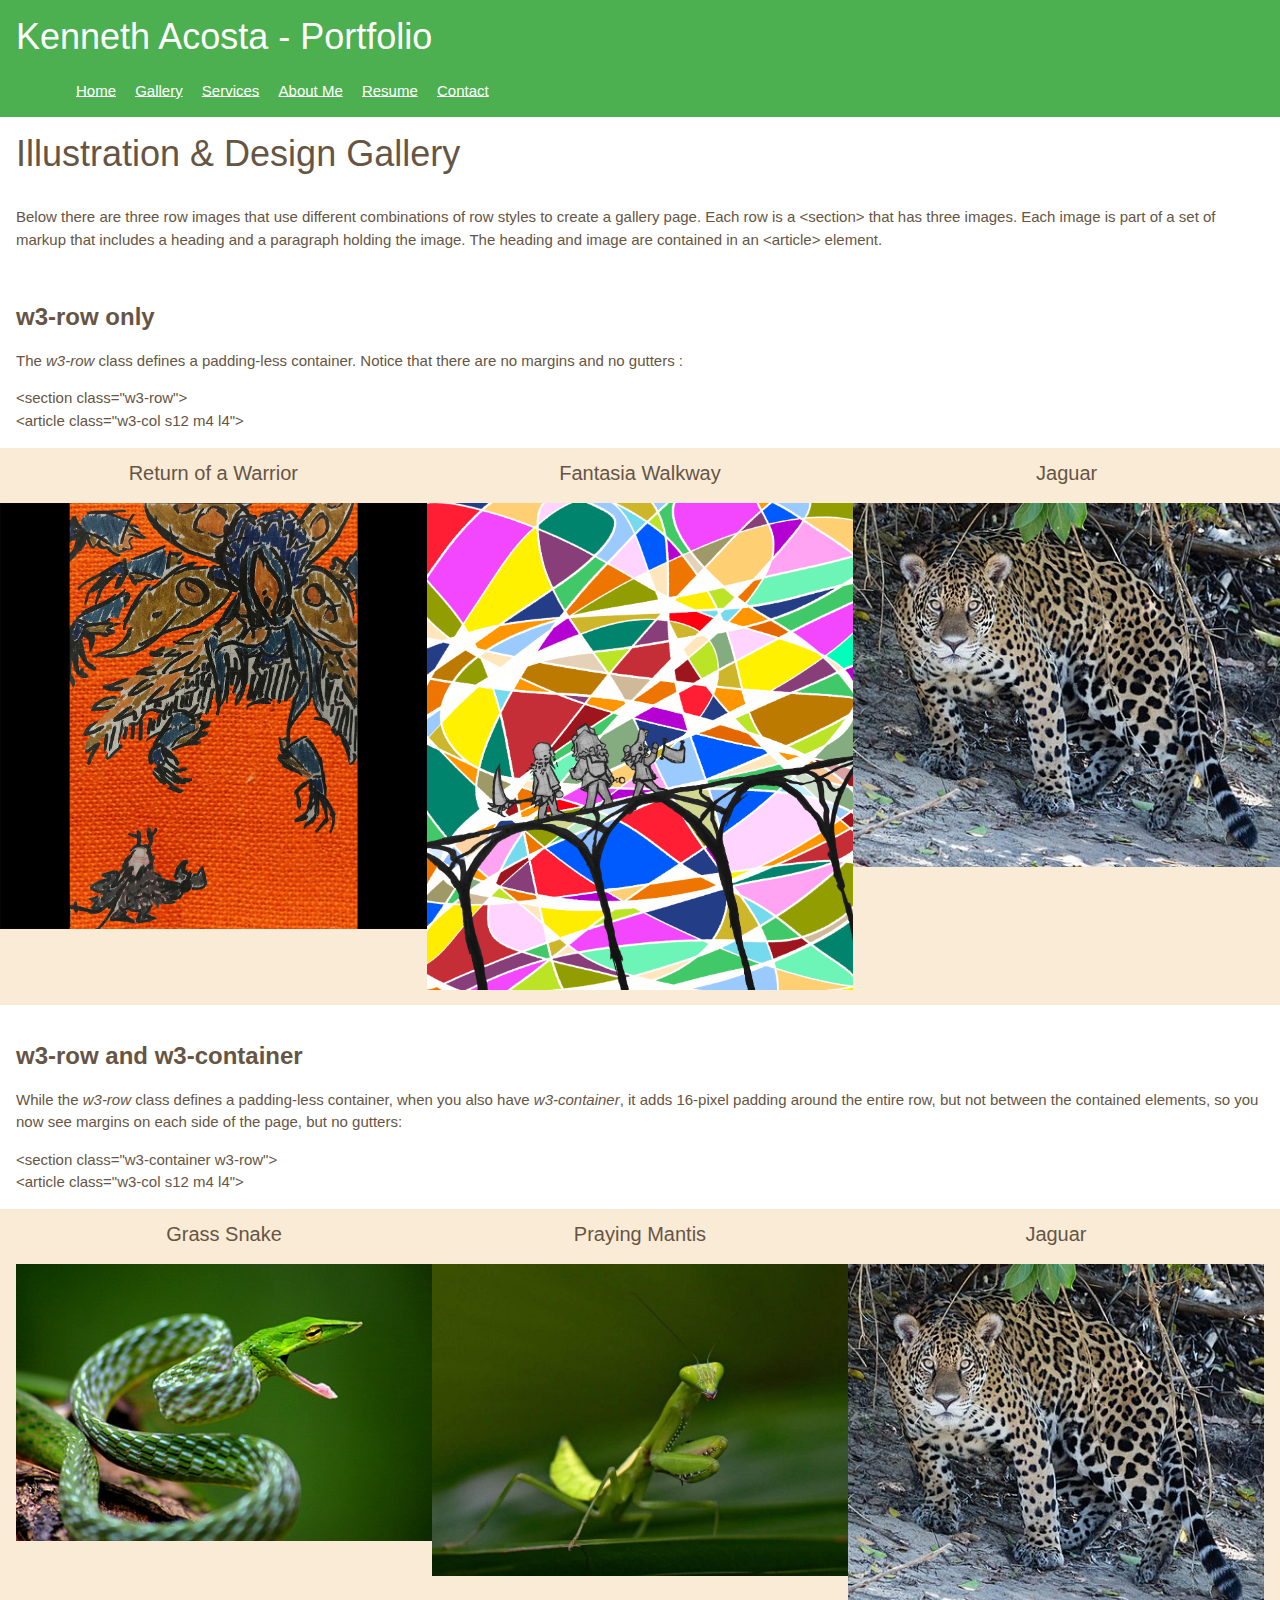
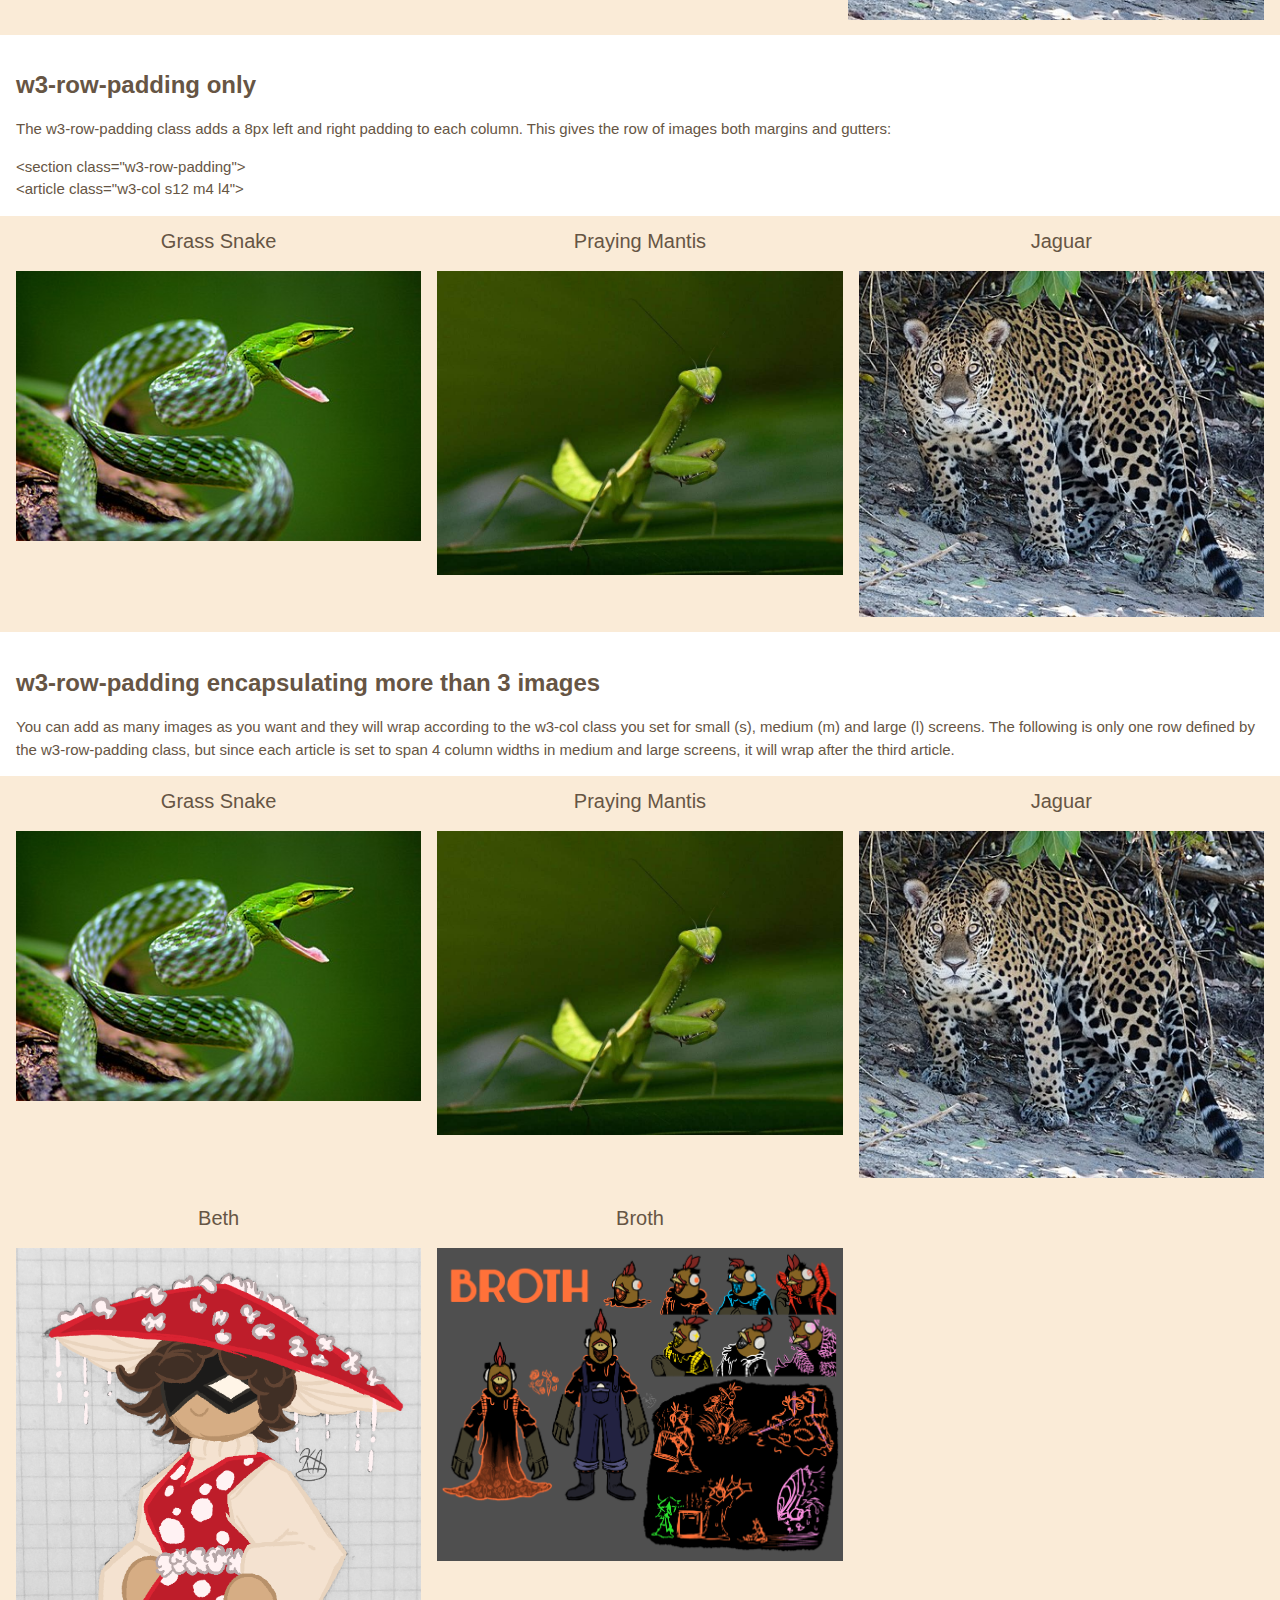
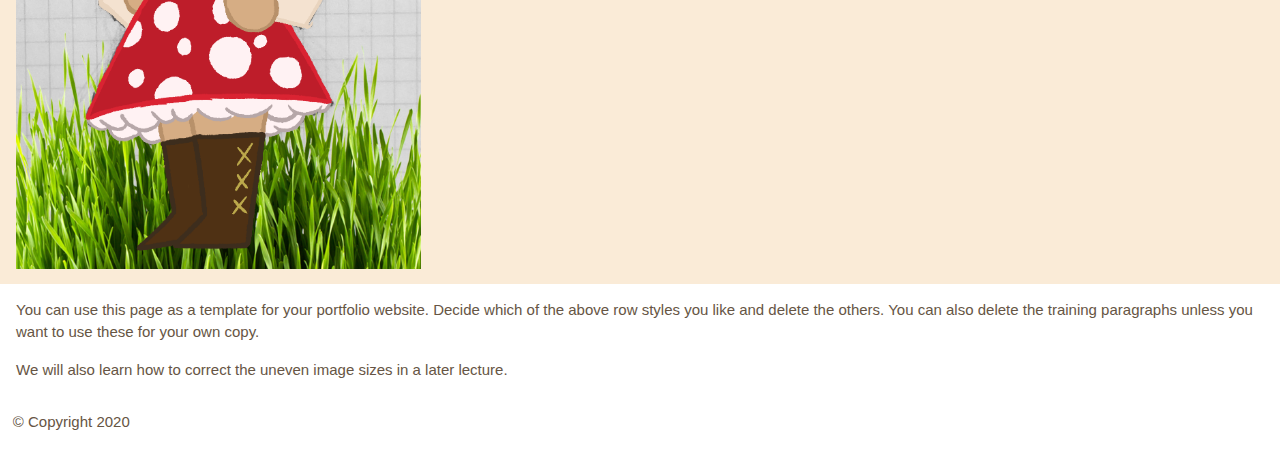
==== index.html @ 15ed1119 "Add files via upload" ====
<!DOCTYPE html>
<html lang="en">
    <head>
        <title>KA's Portfolio</title>
        <meta charset="utf-8">
        <meta name="viewport" content="width=device-width, initial-scale=1">
        <link rel="stylesheet" href="https://www.w3schools.com/w3css/4/w3.css">
        <link rel="stylesheet" href="css/my-styles.css">
    </head>

    <body>
        
        <header class="w3-container w3-green">  <!--w3-container adds 16 pixels of padding 
                around each element; w3-green makes the background green -->
                <h1>Kenneth Acosta - Portfolio</h1>
                <nav>
                    <ul>
                        <li><a href="index.html">Home</a></li>
                        <li><a href="gallery.html">Gallery</a></li>
                        <li><a href="services.html">Services</a></li>
                        <li><a href="about.html">About Me</a></li>
                        <li><a href="resume.html">Resume</a></li>
                        <li><a href="contact.html">Contact</a></li>
                    </ul>
                </nav>
            </header>  

        <div>
        
            <div class="w3-container">
                <h1>Illustration & Design Gallery</h1>
            </div>
            
            <section class="w3-container ">
                <p>Below there are three row images that use different combinations of row styles to 
                    create a gallery page. Each row is a &lt;section&gt; that has three images. 
                    Each image is part of a set of markup that includes a heading and a paragraph 
                    holding the image. The heading and image are contained in an &lt;article&gt; 
                    element.</p>
            </section>
                
            <section class="w3-container"> <!-- w3-container adds 16 pixels of padding around each element -->
                <br>
                <h3>w3-row only</h3>
                <p>The <i>w3-row</i> class defines a padding-less container. Notice that there are no 
                    margins and no gutters :</p>
                <p>&lt;section class="w3-row"&gt;<br>
                    &lt;article class="w3-col s12 m4 l4"&gt;</p>
            </section>
        
            <section class="w3-row row-color-1"> <!-- In this row, we  have the w3-row class only, which defines 
                a padding-less container. Without the w3-container property, you don't get padding 
                between the elements. -->
                
                <article class="w3-col s12 m4 l4">
                    <h4>Return of a Warrior</h4>
                    <p><img src="assets/Asset-10_ReturnOfAWarrior.jpg" alt="Photo of vine snake"></p>
                </article>
                <article class="w3-col s12 m4 l4">
                    <h4><a title="mantis">Fantasia Walkway</a></h4>
                    <p><a href="assets/Asset-3_FantasiaWalkway.png"><img src="assets/Asset-3_FantasiaWalkway.png" alt="Photo of praying mantis"></a></p>
                </article>
                <article class="w3-col s12 m4 l4">
                    <h4>Jaguar</h4>
                    <p><img src="assets/Jaguar.jpg" alt="Photo of jaguar"></p>
                </article>
            </section>
        
            <section class="w3-container"> 
                <br> 
                <h3>w3-row and w3-container</h3>
                <p>While the <i>w3-row</i> class defines a padding-less container, when you also have 
                    <i>w3-container</i>, it adds 16-pixel padding around the entire row, but not between 
                    the contained elements, so you now see margins on each side of the page, but no gutters:</p>
                    <p>&lt;section class="w3-container w3-row"&gt;<br>
                    &lt;article class="w3-col s12 m4 l4"&gt;</p>
            </section>

            <section class="w3-container w3-row row-color-1"> <!-- While the w3-row class defines a padding-less 
                container, when you also have w3-container, it adds 16-pixel padding around the 
                entire row, but not between the contained elements -->
                <article class="w3-col s12 m4 l4">
                    <h4>Grass Snake</h4>
                    <p><img src="assets/Vine-Snake.jpg" alt="Photo of vine snake"></p>
                </article>
                <article class="w3-col s12 m4 l4">
                    <h4><a title="mantis">Praying Mantis</a></h4>
                    <p><a href="assets/mantis.jpg"><img src="assets/mantis.jpg" alt="Photo of praying mantis"></a></p>
                </article>
                <article class="w3-col s12 m4 l4">
                    <h4>Jaguar</h4>
                    <p><img src="assets/Jaguar.jpg" alt="Photo of jaguar"></p>
                </article>
            </section>
    
            <section class="w3-container">
                <br>
                <h3>w3-row-padding only</h3>
                <p>The w3-row-padding class adds a 8px left and right padding to each column. This gives the 
                    row of images both margins and gutters:</p>
                <p>&lt;section class="w3-row-padding"&gt;<br>
                &lt;article class="w3-col s12 m4 l4"&gt;</p>
            </section>

            <section class="w3-row-padding row-color-1"> <!-- The w3-row-padding class adds 8 pixels of padding around each element.  -->
                
                <article class="w3-col s12 m4 l4">
                    <h4>Grass Snake</h4>
                    <p><img src="assets/Vine-Snake.jpg" alt="Photo of vine snake"></p>
                </article>
                <article class="w3-col s12 m4 l4">
                    <h4><a title="mantis">Praying Mantis</a></h4>
                    <p><a href="assets/mantis.jpg"><img src="assets/mantis.jpg" alt="Photo of praying mantis"></a></p>
                </article>
                <article class="w3-col s12 m4 l4">
                    <h4>Jaguar</h4>
                    <p><img src="assets/Jaguar.jpg" alt="Photo of jaguar"></p>
                </article>
            </section>

            <section class="w3-container">
                <br>
                <h3>w3-row-padding encapsulating more than 3 images</h3>
                <p>You can add as many images as you want and they will wrap according to the w3-col class you set for small (s), medium (m) and large (l) screens. The following is only one row defined by the w3-row-padding class, but since each article is set to span 4 column widths in medium and large screens, it will wrap after the third article.</p>
            </section>

            <section class="w3-row-padding row-color-1">
                
                <article class="w3-col s12 m4 l4">
                    <h4>Grass Snake</h4>
                    <p><img src="assets/Vine-Snake.jpg" alt="Photo of vine snake"></p>
                </article>
                <article class="w3-col s12 m4 l4">
                    <h4>Praying Mantis</h4>
                    <p><img src="assets/mantis.jpg" alt="Photo of praying mantis"></p>
                </article>
                <article class="w3-col s12 m4 l4">
                    <h4>Jaguar</h4>
                    <p><img src="assets/Jaguar.jpg" alt="Photo of jaguar"></p>
                </article>
                    <article class="w3-col s12 m4 l4">
                    <h4>Beth</h4>
                    <p><img src="assets/Asset-5_Beth.png" alt="Asset-5_Beth"></p>
                </article>
                <article class="w3-col s12 m4 l4">
                    <h4>Broth</h4>
                    <p><img src="assets/Asset-1_Broth.png" alt="Asset-1_Broth"></p>
                </article>
            </section>
                
            <section class="w3-container">
                <p>You can use this page as a template for your portfolio website. 
                    Decide which of the above row styles you like and delete the others. 
                    You can also delete the training paragraphs unless you want to use these 
                    for your own copy.</p>
                <p>We will also learn how to correct the uneven image sizes in a later lecture.</p>
            </section>  

            <footer>
                <p>&copy; Copyright 2020</p>
            </footer>
        </div>
	</body>
</html>
---- css/my-styles.css ----
* {
        font-family: Arial, Verdana, sans-serif;
        color: #665544;
        box-sizing: border-box;}
        
        header h1 {
        color: white; }

        article h4 {
        text-align: center;}

        section h3 {
            font-weight: bold}

        article img {
        max-width: 100%;
        height:auto;}

        nav, #feature, footer {
        margin: 1%; }

        nav li {
        display: inline;
		padding: 0.5em;
        color: white;}

        .row-color-1 {
            background-color:antiquewhite;
        }

        
/* Contact F0RM */


        #fcf-form {
            display:block;
        }
        
        .fcf-body {
            margin: 0;
            font-family: -apple-system, Arial, sans-serif;
            font-size: 1rem;
            font-weight: 400;
            line-height: 1.5;
            color: #212529;
            text-align: left;
            background-color: #ffffff;
            padding: 30px;
            padding-bottom: 10px;
            border: 1px solid #ced4da;
            border-radius: 0.25rem;
            max-width: 100%;
        }
        
        .fcf-form-group {
            margin-bottom: 1rem;
        }
        
        .fcf-input-group {
            position: relative;
            display: -ms-flexbox;
            display: flex;
            -ms-flex-wrap: wrap;
            flex-wrap: wrap;
            -ms-flex-align: stretch;
            align-items: stretch;
            width: 100%;
        }
        
        .fcf-form-control {
            display: block;
            width: 100%;
            height: calc(1.5em + 0.75rem + 2px);
            padding: 0.375rem 0.75rem;
            font-size: 1rem;
            font-weight: 400;
            line-height: 1.5;
            color: #495057;
            background-color: #fff;
            background-clip: padding-box;
            border: 1px solid #ced4da;
            outline: none;
            border-radius: 0.25rem;
            transition: border-color 0.15s ease-in-out, box-shadow 0.15s ease-in-out;
        }
        
        .fcf-form-control:focus {
            border: 1px solid #313131;
        }
        
        select.fcf-form-control[size], select.fcf-form-control[multiple] {
            height: auto;
        }
        
        textarea.fcf-form-control {
            font-family: -apple-system, Arial, sans-serif;
            height: auto;
        }
        
        label.fcf-label {
            display: inline-block;
            margin-bottom: 0.5rem;
        }
        
        .fcf-credit {
            padding-top: 10px;
            font-size: 0.9rem;
            color: #545b62;
        }
        
        .fcf-credit a {
            color: #545b62;
            text-decoration: underline;
        }
        
        .fcf-credit a:hover {
            color: #0056b3;
            text-decoration: underline;
        }
        
        .fcf-btn {
            display: inline-block;
            font-weight: 400;
            color: #212529;
            text-align: center;
            vertical-align: middle;
            cursor: pointer;
            -webkit-user-select: none;
            -moz-user-select: none;
            -ms-user-select: none;
            user-select: none;
            background-color: transparent;
            border: 1px solid transparent;
            padding: 0.375rem 0.75rem;
            font-size: 1rem;
            line-height: 1.5;
            border-radius: 0.25rem;
            transition: color 0.15s ease-in-out, background-color 0.15s ease-in-out, border-color 0.15s ease-in-out, box-shadow 0.15s ease-in-out;
        }
        
        @media (prefers-reduced-motion: reduce) {
            .fcf-btn {
                transition: none;
            }
        }
        
        .fcf-btn:hover {
            color: #212529;
            text-decoration: none;
        }
        
        .fcf-btn:focus, .fcf-btn.focus {
            outline: 0;
            box-shadow: 0 0 0 0.2rem rgba(0, 123, 255, 0.25);
        }
        
        .fcf-btn-primary {
            color: #fff;
            background-color: #007bff;
            border-color: #007bff;
        }
        
        .fcf-btn-primary:hover {
            color: #fff;
            background-color: #0069d9;
            border-color: #0062cc;
        }
        
        .fcf-btn-primary:focus, .fcf-btn-primary.focus {
            color: #fff;
            background-color: #0069d9;
            border-color: #0062cc;
            box-shadow: 0 0 0 0.2rem rgba(38, 143, 255, 0.5);
        }
        
        .fcf-btn-lg, .fcf-btn-group-lg>.fcf-btn {
            padding: 0.5rem 1rem;
            font-size: 1.25rem;
            line-height: 1.5;
            border-radius: 0.3rem;
        }
        
        .fcf-btn-block {
            display: block;
            width: 100%;
        }
        
        .fcf-btn-block+.fcf-btn-block {
            margin-top: 0.5rem;
        }
        
        input[type="submit"].fcf-btn-block, input[type="reset"].fcf-btn-block, input[type="button"].fcf-btn-block {
            width: 100%;
        }
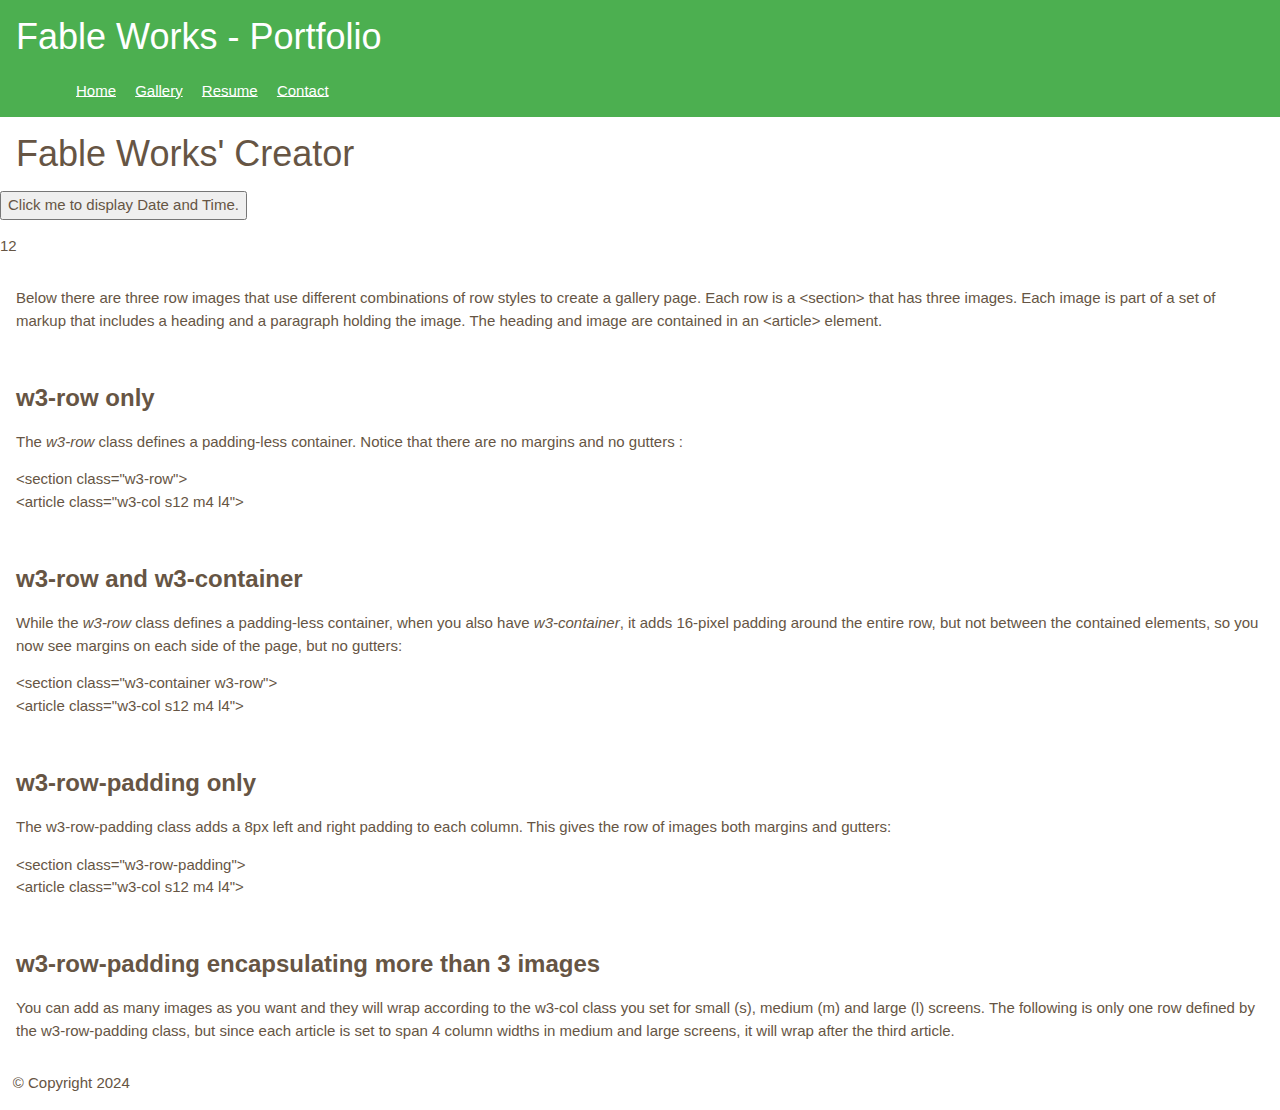
==== commit 65ab4d81: "Add files via upload" ====
--- a/index.html
+++ b/index.html
@@ -1,7 +1,7 @@
 <!DOCTYPE html>
 <html lang="en">
     <head>
-        <title>KA's Portfolio</title>
+        <title>Fable Works Portfolio</title>
         <meta charset="utf-8">
         <meta name="viewport" content="width=device-width, initial-scale=1">
         <link rel="stylesheet" href="https://www.w3schools.com/w3css/4/w3.css">
@@ -12,13 +12,13 @@
         
         <header class="w3-container w3-green">  <!--w3-container adds 16 pixels of padding 
                 around each element; w3-green makes the background green -->
-                <h1>Kenneth Acosta - Portfolio</h1>
+                <h1>Fable Works - Portfolio</h1>
+
                 <nav>
                     <ul>
                         <li><a href="index.html">Home</a></li>
                         <li><a href="gallery.html">Gallery</a></li>
-                        <li><a href="services.html">Services</a></li>
-                        <li><a href="about.html">About Me</a></li>
+                     <!-- <li><a href="about.html">About Me</a></li> -->
                         <li><a href="resume.html">Resume</a></li>
                         <li><a href="contact.html">Contact</a></li>
                     </ul>
@@ -28,9 +28,24 @@
         <div>
         
             <div class="w3-container">
-                <h1>Illustration & Design Gallery</h1>
+                <h1>Fable Works' Creator</h1>
             </div>
-            
+
+        <!-- Java Script-->
+
+            <button type="button" onmouseover="document.getElementById('demo').innerHTML = Date()"> Click me to display Date and Time.</button>        
+            <p id="demo"></p>
+
+            <p id="cake"></p>
+            <script>
+                function myFunction(p1,p2)
+                {return p1 * p2}
+                document.getElementById("cake").innerHTML = myFunction(4,3);
+            </script>
+                
+
+        <!-- Java Script^-->
+
             <section class="w3-container ">
                 <p>Below there are three row images that use different combinations of row styles to 
                     create a gallery page. Each row is a &lt;section&gt; that has three images. 
@@ -48,24 +63,10 @@
                     &lt;article class="w3-col s12 m4 l4"&gt;</p>
             </section>
         
-            <section class="w3-row row-color-1"> <!-- In this row, we  have the w3-row class only, which defines 
-                a padding-less container. Without the w3-container property, you don't get padding 
-                between the elements. -->
-                
-                <article class="w3-col s12 m4 l4">
-                    <h4>Return of a Warrior</h4>
-                    <p><img src="assets/Asset-10_ReturnOfAWarrior.jpg" alt="Photo of vine snake"></p>
-                </article>
-                <article class="w3-col s12 m4 l4">
-                    <h4><a title="mantis">Fantasia Walkway</a></h4>
-                    <p><a href="assets/Asset-3_FantasiaWalkway.png"><img src="assets/Asset-3_FantasiaWalkway.png" alt="Photo of praying mantis"></a></p>
-                </article>
-                <article class="w3-col s12 m4 l4">
-                    <h4>Jaguar</h4>
-                    <p><img src="assets/Jaguar.jpg" alt="Photo of jaguar"></p>
-                </article>
-            </section>
         
+
+</div>
+
             <section class="w3-container"> 
                 <br> 
                 <h3>w3-row and w3-container</h3>
@@ -76,22 +77,6 @@
                     &lt;article class="w3-col s12 m4 l4"&gt;</p>
             </section>
 
-            <section class="w3-container w3-row row-color-1"> <!-- While the w3-row class defines a padding-less 
-                container, when you also have w3-container, it adds 16-pixel padding around the 
-                entire row, but not between the contained elements -->
-                <article class="w3-col s12 m4 l4">
-                    <h4>Grass Snake</h4>
-                    <p><img src="assets/Vine-Snake.jpg" alt="Photo of vine snake"></p>
-                </article>
-                <article class="w3-col s12 m4 l4">
-                    <h4><a title="mantis">Praying Mantis</a></h4>
-                    <p><a href="assets/mantis.jpg"><img src="assets/mantis.jpg" alt="Photo of praying mantis"></a></p>
-                </article>
-                <article class="w3-col s12 m4 l4">
-                    <h4>Jaguar</h4>
-                    <p><img src="assets/Jaguar.jpg" alt="Photo of jaguar"></p>
-                </article>
-            </section>
     
             <section class="w3-container">
                 <br>
@@ -102,62 +87,16 @@
                 &lt;article class="w3-col s12 m4 l4"&gt;</p>
             </section>
 
-            <section class="w3-row-padding row-color-1"> <!-- The w3-row-padding class adds 8 pixels of padding around each element.  -->
-                
-                <article class="w3-col s12 m4 l4">
-                    <h4>Grass Snake</h4>
-                    <p><img src="assets/Vine-Snake.jpg" alt="Photo of vine snake"></p>
-                </article>
-                <article class="w3-col s12 m4 l4">
-                    <h4><a title="mantis">Praying Mantis</a></h4>
-                    <p><a href="assets/mantis.jpg"><img src="assets/mantis.jpg" alt="Photo of praying mantis"></a></p>
-                </article>
-                <article class="w3-col s12 m4 l4">
-                    <h4>Jaguar</h4>
-                    <p><img src="assets/Jaguar.jpg" alt="Photo of jaguar"></p>
-                </article>
-            </section>
 
             <section class="w3-container">
                 <br>
                 <h3>w3-row-padding encapsulating more than 3 images</h3>
                 <p>You can add as many images as you want and they will wrap according to the w3-col class you set for small (s), medium (m) and large (l) screens. The following is only one row defined by the w3-row-padding class, but since each article is set to span 4 column widths in medium and large screens, it will wrap after the third article.</p>
             </section>
-
-            <section class="w3-row-padding row-color-1">
-                
-                <article class="w3-col s12 m4 l4">
-                    <h4>Grass Snake</h4>
-                    <p><img src="assets/Vine-Snake.jpg" alt="Photo of vine snake"></p>
-                </article>
-                <article class="w3-col s12 m4 l4">
-                    <h4>Praying Mantis</h4>
-                    <p><img src="assets/mantis.jpg" alt="Photo of praying mantis"></p>
-                </article>
-                <article class="w3-col s12 m4 l4">
-                    <h4>Jaguar</h4>
-                    <p><img src="assets/Jaguar.jpg" alt="Photo of jaguar"></p>
-                </article>
-                    <article class="w3-col s12 m4 l4">
-                    <h4>Beth</h4>
-                    <p><img src="assets/Asset-5_Beth.png" alt="Asset-5_Beth"></p>
-                </article>
-                <article class="w3-col s12 m4 l4">
-                    <h4>Broth</h4>
-                    <p><img src="assets/Asset-1_Broth.png" alt="Asset-1_Broth"></p>
-                </article>
-            </section>
-                
-            <section class="w3-container">
-                <p>You can use this page as a template for your portfolio website. 
-                    Decide which of the above row styles you like and delete the others. 
-                    You can also delete the training paragraphs unless you want to use these 
-                    for your own copy.</p>
-                <p>We will also learn how to correct the uneven image sizes in a later lecture.</p>
-            </section>  
+           
 
             <footer>
-                <p>&copy; Copyright 2020</p>
+                <p>&copy; Copyright 2024</p>
             </footer>
         </div>
 	</body>
--- a/css/my-styles.css
+++ b/css/my-styles.css
@@ -27,6 +27,7 @@
         .row-color-1 {
             background-color:antiquewhite;
         }
+
 
         
 /* Contact F0RM */
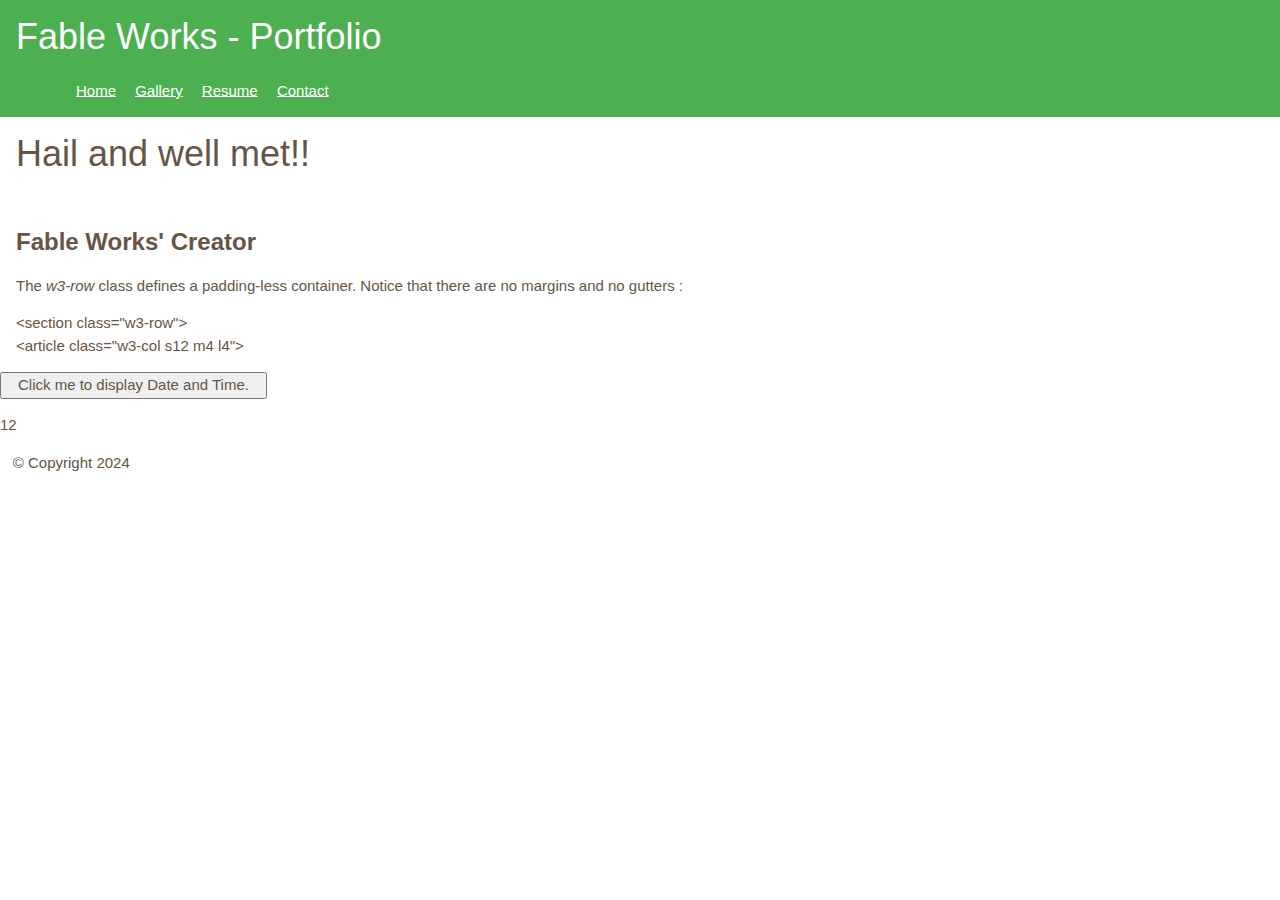
==== commit 724de0ec: "Add files via upload" ====
--- a/index.html
+++ b/index.html
@@ -28,72 +28,44 @@
         <div>
         
             <div class="w3-container">
-                <h1>Fable Works' Creator</h1>
+                <h1>Hail and well met!!</h1>
             </div>
 
-        <!-- Java Script-->
-
-            <button type="button" onmouseover="document.getElementById('demo').innerHTML = Date()"> Click me to display Date and Time.</button>        
-            <p id="demo"></p>
-
-            <p id="cake"></p>
-            <script>
-                function myFunction(p1,p2)
-                {return p1 * p2}
-                document.getElementById("cake").innerHTML = myFunction(4,3);
-            </script>
-                
-
-        <!-- Java Script^-->
-
-            <section class="w3-container ">
-                <p>Below there are three row images that use different combinations of row styles to 
-                    create a gallery page. Each row is a &lt;section&gt; that has three images. 
-                    Each image is part of a set of markup that includes a heading and a paragraph 
-                    holding the image. The heading and image are contained in an &lt;article&gt; 
-                    element.</p>
-            </section>
+        
                 
             <section class="w3-container"> <!-- w3-container adds 16 pixels of padding around each element -->
                 <br>
-                <h3>w3-row only</h3>
+                <h3>Fable Works' Creator</h3>
                 <p>The <i>w3-row</i> class defines a padding-less container. Notice that there are no 
                     margins and no gutters :</p>
                 <p>&lt;section class="w3-row"&gt;<br>
                     &lt;article class="w3-col s12 m4 l4"&gt;</p>
-            </section>
-        
-        
+            </section>  
 
-</div>
-
-            <section class="w3-container"> 
+        </div>
+          <!---  <section class="w3-container"> 
                 <br> 
                 <h3>w3-row and w3-container</h3>
                 <p>While the <i>w3-row</i> class defines a padding-less container, when you also have 
                     <i>w3-container</i>, it adds 16-pixel padding around the entire row, but not between 
                     the contained elements, so you now see margins on each side of the page, but no gutters:</p>
                     <p>&lt;section class="w3-container w3-row"&gt;<br>
-                    &lt;article class="w3-col s12 m4 l4"&gt;</p>
-            </section>
+                    &lt;article class="w3-col s12 m4 l4"&gt;</p> 
+            </section>-->
+           
+        <!-- Java Script-->
 
-    
-            <section class="w3-container">
-                <br>
-                <h3>w3-row-padding only</h3>
-                <p>The w3-row-padding class adds a 8px left and right padding to each column. This gives the 
-                    row of images both margins and gutters:</p>
-                <p>&lt;section class="w3-row-padding"&gt;<br>
-                &lt;article class="w3-col s12 m4 l4"&gt;</p>
-            </section>
-
-
-            <section class="w3-container">
-                <br>
-                <h3>w3-row-padding encapsulating more than 3 images</h3>
-                <p>You can add as many images as you want and they will wrap according to the w3-col class you set for small (s), medium (m) and large (l) screens. The following is only one row defined by the w3-row-padding class, but since each article is set to span 4 column widths in medium and large screens, it will wrap after the third article.</p>
-            </section>
-           
+             <button class="w3-container" type="button" onmouseover="document.getElementById('demo').innerHTML = Date()"> Click me to display Date and Time.</button>        
+             <p id="demo"></p>
+ 
+             <p id="cake"></p>
+             <script class="w3-container">
+                 function myFunction(p1,p2)
+                 {return p1 * p2}
+                 document.getElementById("cake").innerHTML = myFunction(4,3);
+             </script>   
+ 
+        <!-- Java Script^-->
 
             <footer>
                 <p>&copy; Copyright 2024</p>
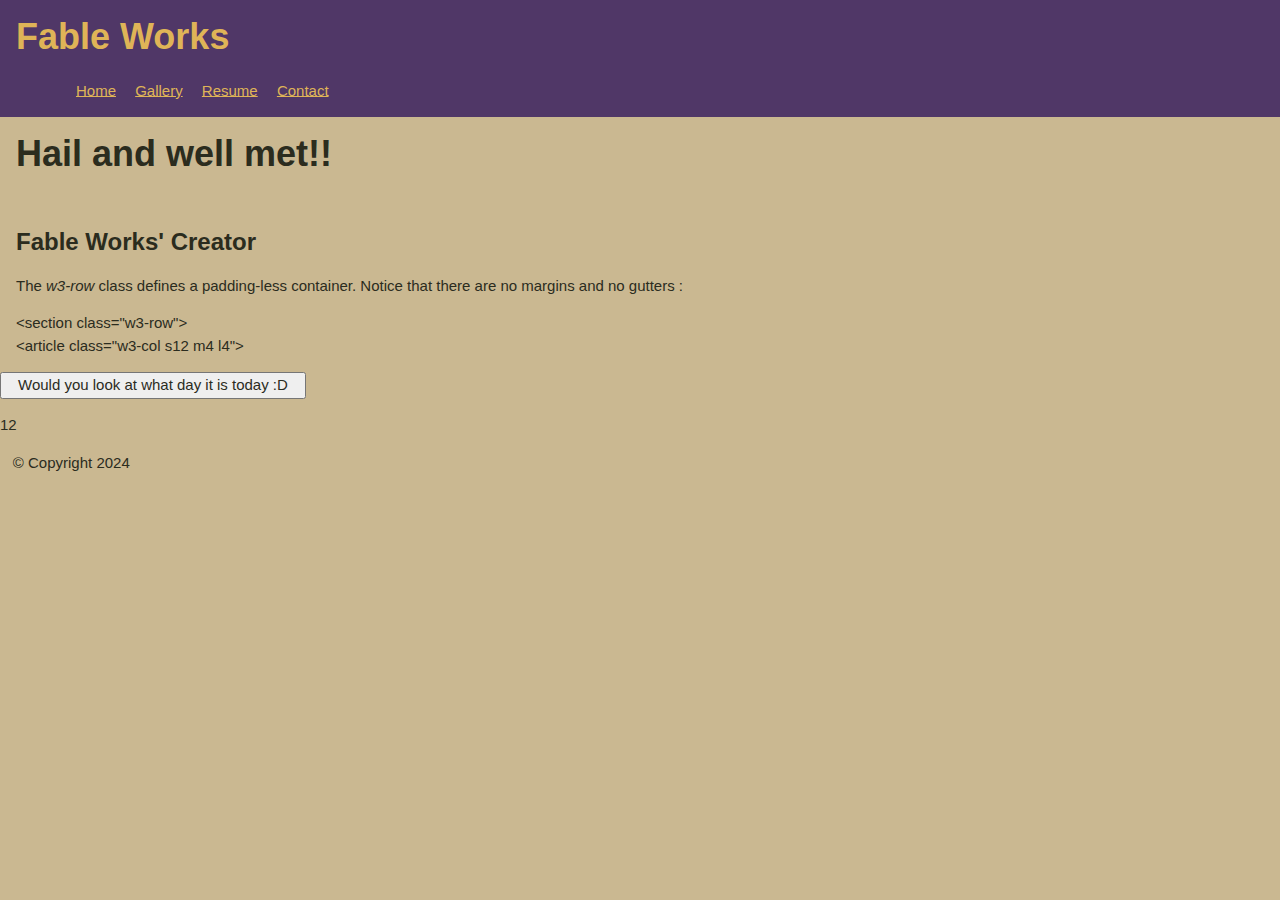
==== commit f99d6167: "Add files via upload" ====
--- a/index.html
+++ b/index.html
@@ -10,9 +10,9 @@
 
     <body>
         
-        <header class="w3-container w3-green">  <!--w3-container adds 16 pixels of padding 
-                around each element; w3-green makes the background green -->
-                <h1>Fable Works - Portfolio</h1>
+        <header class= "w3-container " style="background-color:#503767;"> 
+
+                <h1>Fable Works</h1>
 
                 <nav>
                     <ul>
@@ -31,9 +31,8 @@
                 <h1>Hail and well met!!</h1>
             </div>
 
-        
-                
-            <section class="w3-container"> <!-- w3-container adds 16 pixels of padding around each element -->
+            <section class="w3-container"> 
+            <!-- w3-container adds 16 pixels of padding around each element -->
                 <br>
                 <h3>Fable Works' Creator</h3>
                 <p>The <i>w3-row</i> class defines a padding-less container. Notice that there are no 
@@ -43,19 +42,12 @@
             </section>  
 
         </div>
-          <!---  <section class="w3-container"> 
-                <br> 
-                <h3>w3-row and w3-container</h3>
-                <p>While the <i>w3-row</i> class defines a padding-less container, when you also have 
-                    <i>w3-container</i>, it adds 16-pixel padding around the entire row, but not between 
-                    the contained elements, so you now see margins on each side of the page, but no gutters:</p>
-                    <p>&lt;section class="w3-container w3-row"&gt;<br>
-                    &lt;article class="w3-col s12 m4 l4"&gt;</p> 
-            </section>-->
-           
+        
         <!-- Java Script-->
 
-             <button class="w3-container" type="button" onmouseover="document.getElementById('demo').innerHTML = Date()"> Click me to display Date and Time.</button>        
+             <button class="w3-container"
+             type="button" 
+             onmouseover="document.getElementById('demo').innerHTML = Date()"> Would you look at what day it is today :D</button>        
              <p id="demo"></p>
  
              <p id="cake"></p>
@@ -73,3 +65,14 @@
         </div>
 	</body>
 </html>
+
+
+   <!---  <section class="w3-container"> 
+                <br> 
+                <h3>w3-row and w3-container</h3>
+                <p>While the <i>w3-row</i> class defines a padding-less container, when you also have 
+                    <i>w3-container</i>, it adds 16-pixel padding around the entire row, but not between 
+                    the contained elements, so you now see margins on each side of the page, but no gutters:</p>
+                    <p>&lt;section class="w3-container w3-row"&gt;<br>
+                    &lt;article class="w3-col s12 m4 l4"&gt;</p> 
+            </section>-->--- a/css/my-styles.css
+++ b/css/my-styles.css
@@ -1,16 +1,26 @@
         * {
         font-family: Arial, Verdana, sans-serif;
-        color: #665544;
+        color: #2b2c1e;
         box-sizing: border-box;}
         
         header h1 {
-        color: white; }
+        color: #dfb457; }
+
+        body{ background-color: #cab891;}
+
+        h1 { color: #2b2c1e; font-weight: bold;}
+
+         h2 { color: #2b2c1e; }
+         h3 { color: #2b2c1e; }
 
         article h4 {
-        text-align: center;}
-
-        section h3 {
-            font-weight: bold}
+            color: #dfb457;
+            text-align: center;}
+        
+
+        section h3 {font-weight: bold; color: #2b2c1e;}
+
+        p{color: #2b2c1e;}
 
         article img {
         max-width: 100%;
@@ -22,10 +32,10 @@
         nav li {
         display: inline;
 		padding: 0.5em;
-        color: white;}
+        color: #dfb457;}
 
         .row-color-1 {
-            background-color:antiquewhite;
+            background-color: #503767;
         }
 
 
@@ -43,12 +53,12 @@
             font-size: 1rem;
             font-weight: 400;
             line-height: 1.5;
-            color: #212529;
+            color: #2b2c1e;
             text-align: left;
-            background-color: #ffffff;
+            background-color: #cab891;
             padding: 30px;
             padding-bottom: 10px;
-            border: 1px solid #ced4da;
+            border: 1px solid #2b2c1e;
             border-radius: 0.25rem;
             max-width: 100%;
         }
@@ -76,17 +86,17 @@
             font-size: 1rem;
             font-weight: 400;
             line-height: 1.5;
-            color: #495057;
-            background-color: #fff;
+            color: #2b2c1e;
+            background-color: #cab891;
             background-clip: padding-box;
-            border: 1px solid #ced4da;
+            border: 1px solid #2b2c1e;
             outline: none;
             border-radius: 0.25rem;
             transition: border-color 0.15s ease-in-out, box-shadow 0.15s ease-in-out;
         }
         
         .fcf-form-control:focus {
-            border: 1px solid #313131;
+            border: 1px solid #2b2c1e;
         }
         
         select.fcf-form-control[size], select.fcf-form-control[multiple] {
@@ -106,11 +116,11 @@
         .fcf-credit {
             padding-top: 10px;
             font-size: 0.9rem;
-            color: #545b62;
+            color: #2b2c1e;
         }
         
         .fcf-credit a {
-            color: #545b62;
+            color: #2b2c1e;
             text-decoration: underline;
         }
         
@@ -122,7 +132,7 @@
         .fcf-btn {
             display: inline-block;
             font-weight: 400;
-            color: #212529;
+            color: #2b2c1e;
             text-align: center;
             vertical-align: middle;
             cursor: pointer;
@@ -156,21 +166,21 @@
         }
         
         .fcf-btn-primary {
-            color: #fff;
-            background-color: #007bff;
-            border-color: #007bff;
+            color: #dfb457;
+            background-color: #503767;
+            border-color: #503767;
         }
         
         .fcf-btn-primary:hover {
-            color: #fff;
-            background-color: #0069d9;
-            border-color: #0062cc;
+            color: #f0c66b;
+            background-color: #745b8d;
+            border-color: #745b8d;
         }
         
         .fcf-btn-primary:focus, .fcf-btn-primary.focus {
-            color: #fff;
-            background-color: #0069d9;
-            border-color: #0062cc;
+            color: #dfb457;
+            background-color: #503767;
+            border-color: #503767;
             box-shadow: 0 0 0 0.2rem rgba(38, 143, 255, 0.5);
         }
         
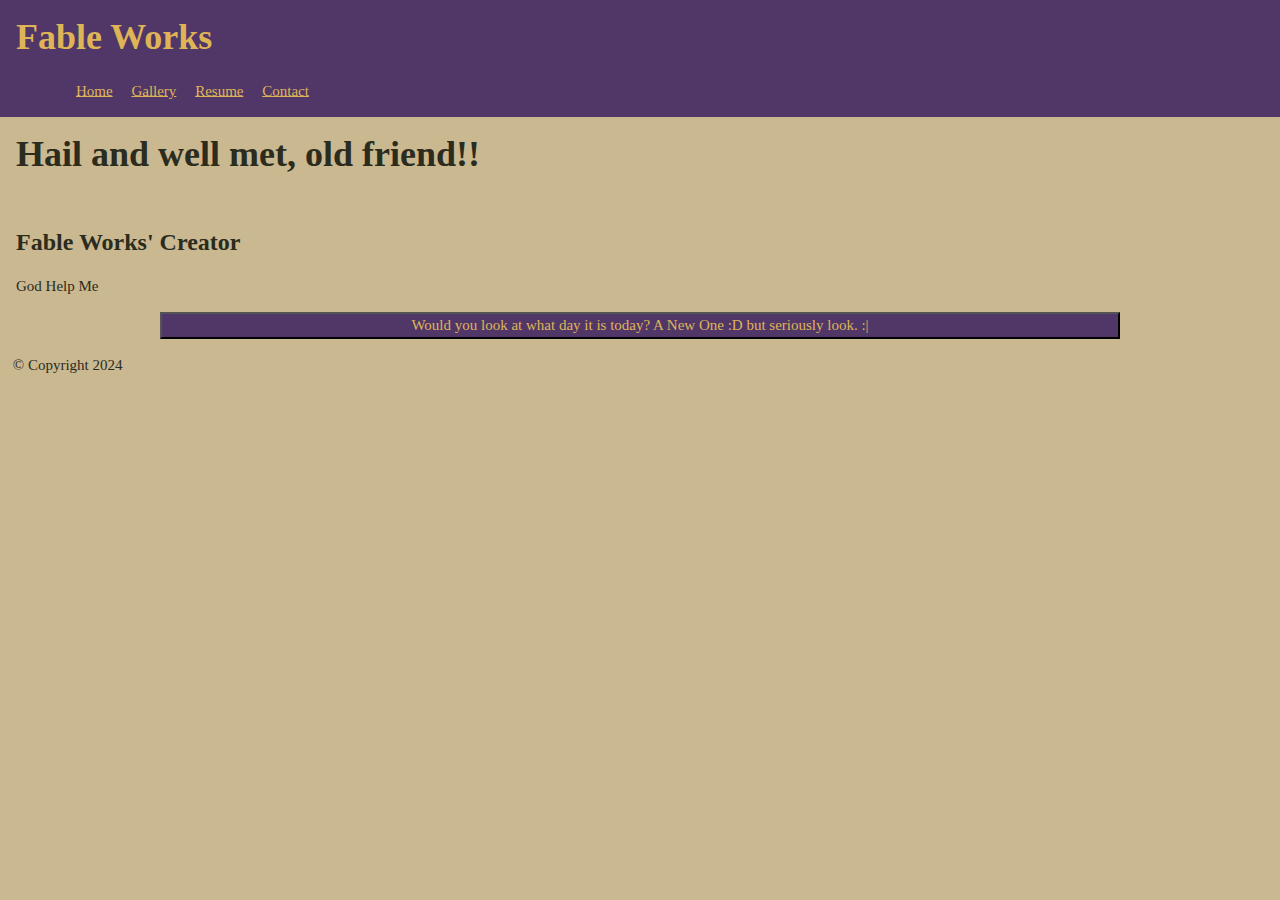
==== commit 1c73476f: "Add files via upload" ====
--- a/index.html
+++ b/index.html
@@ -28,36 +28,43 @@
         <div>
         
             <div class="w3-container">
-                <h1>Hail and well met!!</h1>
+                <h1>Hail and well met, old friend!!</h1>
             </div>
 
             <section class="w3-container"> 
-            <!-- w3-container adds 16 pixels of padding around each element -->
-                <br>
-                <h3>Fable Works' Creator</h3>
-                <p>The <i>w3-row</i> class defines a padding-less container. Notice that there are no 
-                    margins and no gutters :</p>
-                <p>&lt;section class="w3-row"&gt;<br>
-                    &lt;article class="w3-col s12 m4 l4"&gt;</p>
+<!-- w3-container adds 16 pixels of padding around each element -->
+            <br>
+            <h3>Fable Works' Creator</h3>
+            <p> God Help Me</p>
+            <!-- <p>&lt;section class="w3-row"&gt;<br> -->
+            <!--&lt;article class="w3-col s12 m4 l4"&gt;</p> -->
             </section>  
 
         </div>
         
-        <!-- Java Script-->
+<!-- Java Script-->
 
              <button class="w3-container"
-             type="button" 
-             onmouseover="document.getElementById('demo').innerHTML = Date()"> Would you look at what day it is today :D</button>        
-             <p id="demo"></p>
+             style="color: #dfb457; background-color: #503767; display: block;
+             margin-left: auto;
+             margin-right: auto;
+             width: 75%; font-family: 'Times New Roman', Times, serif; "
+             type="button;" 
+             onclick="document.getElementById('demo').innerHTML = Date()"> 
+             Would you look at what day it is today? A New One :D but seriously look. :| </button>        
+             <p id="demo" style="color: #2b2c1e;
+             margin-left: auto;
+             margin-right: auto;
+             width: 50%" ></p>
  
-             <p id="cake"></p>
+             <!--<p id="cake"></p>
              <script class="w3-container">
-                 function myFunction(p1,p2)
+              function myFunction(p1,p2)
                  {return p1 * p2}
-                 document.getElementById("cake").innerHTML = myFunction(4,3);
+                 document.getElementById("cake").innerHTML = myFunction(4,3);-->
              </script>   
  
-        <!-- Java Script^-->
+<!-- Java Script^-->
 
             <footer>
                 <p>&copy; Copyright 2024</p>
@@ -67,7 +74,7 @@
 </html>
 
 
-   <!---  <section class="w3-container"> 
+<!---  <section class="w3-container"> 
                 <br> 
                 <h3>w3-row and w3-container</h3>
                 <p>While the <i>w3-row</i> class defines a padding-less container, when you also have 
@@ -75,4 +82,4 @@
                     the contained elements, so you now see margins on each side of the page, but no gutters:</p>
                     <p>&lt;section class="w3-container w3-row"&gt;<br>
                     &lt;article class="w3-col s12 m4 l4"&gt;</p> 
-            </section>-->+ </section>-->--- a/css/my-styles.css
+++ b/css/my-styles.css
@@ -1,205 +1,180 @@
-        * {
-        font-family: Arial, Verdana, sans-serif;
+/* Main CSS */
+    * {font-family: satoshi;
         color: #2b2c1e;
         box-sizing: border-box;}
         
-        header h1 {
-        color: #dfb457; }
+    header h1 {
+        color: #dfb457; 
+        font-family: 'Times New Roman', Times, serif;}
 
-        body{ background-color: #cab891;}
+    body{ background-color: #cab891;}
 
-        h1 { color: #2b2c1e; font-weight: bold;}
+    h1 { color: #2b2c1e; font-weight: bold; font-family: satoshi;}
 
-         h2 { color: #2b2c1e; }
-         h3 { color: #2b2c1e; }
+    h2 { color: #2b2c1e;  font-family: satoshi;}
+    h3 { color: #2b2c1e;  font-family: satoshi;font-weight: bold;}
 
-        article h4 {
-            color: #dfb457;
-            text-align: center;}
+    article h4 {color: #dfb457;
+        text-align: center;
+        font-family: 'Times New Roman', Times, serif;}
         
+    section h3 {font-weight: bold; color: #2b2c1e;}
 
-        section h3 {font-weight: bold; color: #2b2c1e;}
+    p{color: #2b2c1e;}
 
-        p{color: #2b2c1e;}
-
-        article img {
+    article img {
         max-width: 100%;
         height:auto;}
 
-        nav, #feature, footer {
+    nav, #feature, footer {
         margin: 1%; }
 
-        nav li {
+    nav li {
         display: inline;
 		padding: 0.5em;
         color: #dfb457;}
 
-        .row-color-1 {
-            background-color: #503767;
-        }
+    .row-color-1 {
+        background-color: #503767; }
 
 
-        
 /* Contact F0RM */
 
-
-        #fcf-form {
-            display:block;
-        }
+    #fcf-form {display:block; }
         
-        .fcf-body {
-            margin: 0;
-            font-family: -apple-system, Arial, sans-serif;
-            font-size: 1rem;
-            font-weight: 400;
-            line-height: 1.5;
-            color: #2b2c1e;
-            text-align: left;
-            background-color: #cab891;
-            padding: 30px;
-            padding-bottom: 10px;
-            border: 1px solid #2b2c1e;
-            border-radius: 0.25rem;
-            max-width: 100%;
-        }
+    .fcf-body {
+        margin: 0;
+        font-family: Satoshi;
+        font-size: 1rem;
+        font-weight: bold;
+        line-height: 1.5;
+        color: #2b2c1e;
+        text-align: left;
+        background-color: #cab891;
+        padding: 30px;
+        padding-bottom: 10px;
+        border: 1px solid #2b2c1e;
+        border-radius: 0.25rem;
+        max-width: 100%; }
         
-        .fcf-form-group {
-            margin-bottom: 1rem;
-        }
+    .fcf-form-group {
+        margin-bottom: 1rem;}
         
-        .fcf-input-group {
-            position: relative;
-            display: -ms-flexbox;
-            display: flex;
-            -ms-flex-wrap: wrap;
-            flex-wrap: wrap;
-            -ms-flex-align: stretch;
-            align-items: stretch;
-            width: 100%;
-        }
+    .fcf-input-group {
+        position: relative;
+        display: -ms-flexbox;
+        display: flex;
+        -ms-flex-wrap: wrap;
+        flex-wrap: wrap;
+        -ms-flex-align: stretch;
+        align-items: stretch;
+        width: 100%; }
         
-        .fcf-form-control {
-            display: block;
-            width: 100%;
-            height: calc(1.5em + 0.75rem + 2px);
-            padding: 0.375rem 0.75rem;
-            font-size: 1rem;
-            font-weight: 400;
-            line-height: 1.5;
-            color: #2b2c1e;
-            background-color: #cab891;
-            background-clip: padding-box;
-            border: 1px solid #2b2c1e;
-            outline: none;
-            border-radius: 0.25rem;
-            transition: border-color 0.15s ease-in-out, box-shadow 0.15s ease-in-out;
-        }
+    .fcf-form-control {
+        display: block;
+        width: 100%;
+        height: calc(1.5em + 0.75rem + 2px);
+        padding: 0.375rem 0.75rem;
+        font-size: 1rem;
+        font-weight: bold;
+        line-height: 1.5;
+        color: #2b2c1e;
+        background-color: #cab891;
+        background-clip: padding-box;
+        border: 1px solid #2b2c1e;
+        outline: none;
+        border-radius: 0.25rem;
+        transition: border-color 0.15s ease-in-out, 
+                    box-shadow 0.15s ease-in-out;  }
         
-        .fcf-form-control:focus {
-            border: 1px solid #2b2c1e;
-        }
+    .fcf-form-control:focus {
+        border: 1px solid #2b2c1e; }
         
-        select.fcf-form-control[size], select.fcf-form-control[multiple] {
-            height: auto;
-        }
+    select.fcf-form-control[size], 
+    select.fcf-form-control[multiple] { height: auto;  }
         
-        textarea.fcf-form-control {
-            font-family: -apple-system, Arial, sans-serif;
-            height: auto;
-        }
+    textarea.fcf-form-control {
+        font-family: Satoshi; height: auto; }
         
-        label.fcf-label {
-            display: inline-block;
-            margin-bottom: 0.5rem;
-        }
+    label.fcf-label {
+        display: inline-block;
+        margin-bottom: 0.5rem; }
         
-        .fcf-credit {
-            padding-top: 10px;
-            font-size: 0.9rem;
-            color: #2b2c1e;
-        }
+    .fcf-credit {
+        padding-top: 10px;
+        font-size: 0.9rem;
+        color: #2b2c1e; }
         
-        .fcf-credit a {
-            color: #2b2c1e;
-            text-decoration: underline;
-        }
+    .fcf-credit a {
+        color: #2b2c1e;
+        text-decoration: underline; }
         
-        .fcf-credit a:hover {
-            color: #0056b3;
-            text-decoration: underline;
-        }
+    .fcf-credit a:hover {
+        color: #0056b3;
+        text-decoration: underline; }
         
-        .fcf-btn {
-            display: inline-block;
-            font-weight: 400;
-            color: #2b2c1e;
-            text-align: center;
-            vertical-align: middle;
-            cursor: pointer;
-            -webkit-user-select: none;
-            -moz-user-select: none;
-            -ms-user-select: none;
-            user-select: none;
-            background-color: transparent;
-            border: 1px solid transparent;
-            padding: 0.375rem 0.75rem;
-            font-size: 1rem;
-            line-height: 1.5;
-            border-radius: 0.25rem;
-            transition: color 0.15s ease-in-out, background-color 0.15s ease-in-out, border-color 0.15s ease-in-out, box-shadow 0.15s ease-in-out;
-        }
+    .fcf-btn {
+        display: inline-block;            
+        font-weight: 400;
+        color: #2b2c1e;
+        text-align: center;
+        vertical-align: middle;           
+        cursor: pointer;
+        -webkit-user-select: none;
+        -moz-user-select: none;
+        -ms-user-select: none;            
+        user-select: none;
+        background-color: transparent;
+        border: 1px solid transparent;
+        padding: 0.375rem 0.75rem;            
+        font-size: 1rem;
+        line-height: 1.5;
+        border-radius: 0.25rem;
+        transition: color 0.15s ease-in-out, 
+                    background-color 0.15s ease-in-out,
+                    border-color 0.15s ease-in-out, 
+                    box-shadow 0.15s ease-in-out; }
         
-        @media (prefers-reduced-motion: reduce) {
-            .fcf-btn {
-                transition: none;
-            }
-        }
+    @media (prefers-reduced-motion: reduce) 
+    {.fcf-btn { transition: none;  } }
         
-        .fcf-btn:hover {
-            color: #212529;
-            text-decoration: none;
-        }
+    .fcf-btn:hover {
+        color: #212529;
+        text-decoration: none; }
         
-        .fcf-btn:focus, .fcf-btn.focus {
-            outline: 0;
-            box-shadow: 0 0 0 0.2rem rgba(0, 123, 255, 0.25);
-        }
+    .fcf-btn:focus, .fcf-btn.focus {
+        outline: 0;
+        box-shadow: 0 0 0 0.2rem rgba(0, 123, 255, 0.25); }
         
-        .fcf-btn-primary {
-            color: #dfb457;
-            background-color: #503767;
-            border-color: #503767;
-        }
+    .fcf-btn-primary {
+        color: #dfb457;            
+        background-color: #503767;
+        border-color: #503767; }
         
-        .fcf-btn-primary:hover {
-            color: #f0c66b;
-            background-color: #745b8d;
-            border-color: #745b8d;
-        }
+    .fcf-btn-primary:hover {            
+        color: #f0c66b;
+        background-color: #745b8d;
+        border-color: #745b8d; }
         
-        .fcf-btn-primary:focus, .fcf-btn-primary.focus {
-            color: #dfb457;
-            background-color: #503767;
-            border-color: #503767;
-            box-shadow: 0 0 0 0.2rem rgba(38, 143, 255, 0.5);
-        }
+    .fcf-btn-primary:focus, .fcf-btn-primary.focus {
+        color: #dfb457;            
+        background-color: #503767;
+        border-color: #503767;
+        box-shadow: 0 0 0 0.2rem rgba(38, 143, 255, 0.5); }
         
-        .fcf-btn-lg, .fcf-btn-group-lg>.fcf-btn {
-            padding: 0.5rem 1rem;
-            font-size: 1.25rem;
-            line-height: 1.5;
-            border-radius: 0.3rem;
-        }
+    .fcf-btn-lg, .fcf-btn-group-lg>.fcf-btn {
+        padding: 0.5rem 1rem;
+        font-size: 1.25rem;
+        line-height: 1.5;
+        border-radius: 0.3rem; }
         
-        .fcf-btn-block {
-            display: block;
-            width: 100%;
-        }
+    .fcf-btn-block {
+        display: block;
+        width: 100%; }
         
-        .fcf-btn-block+.fcf-btn-block {
-            margin-top: 0.5rem;
-        }
+    .fcf-btn-block+.fcf-btn-block {
+        margin-top: 0.5rem; }
         
-        input[type="submit"].fcf-btn-block, input[type="reset"].fcf-btn-block, input[type="button"].fcf-btn-block {
-            width: 100%;
-        }+    input[type="submit"].fcf-btn-block, 
+    input[type="reset"].fcf-btn-block, 
+    input[type="button"].fcf-btn-block { width: 100%; }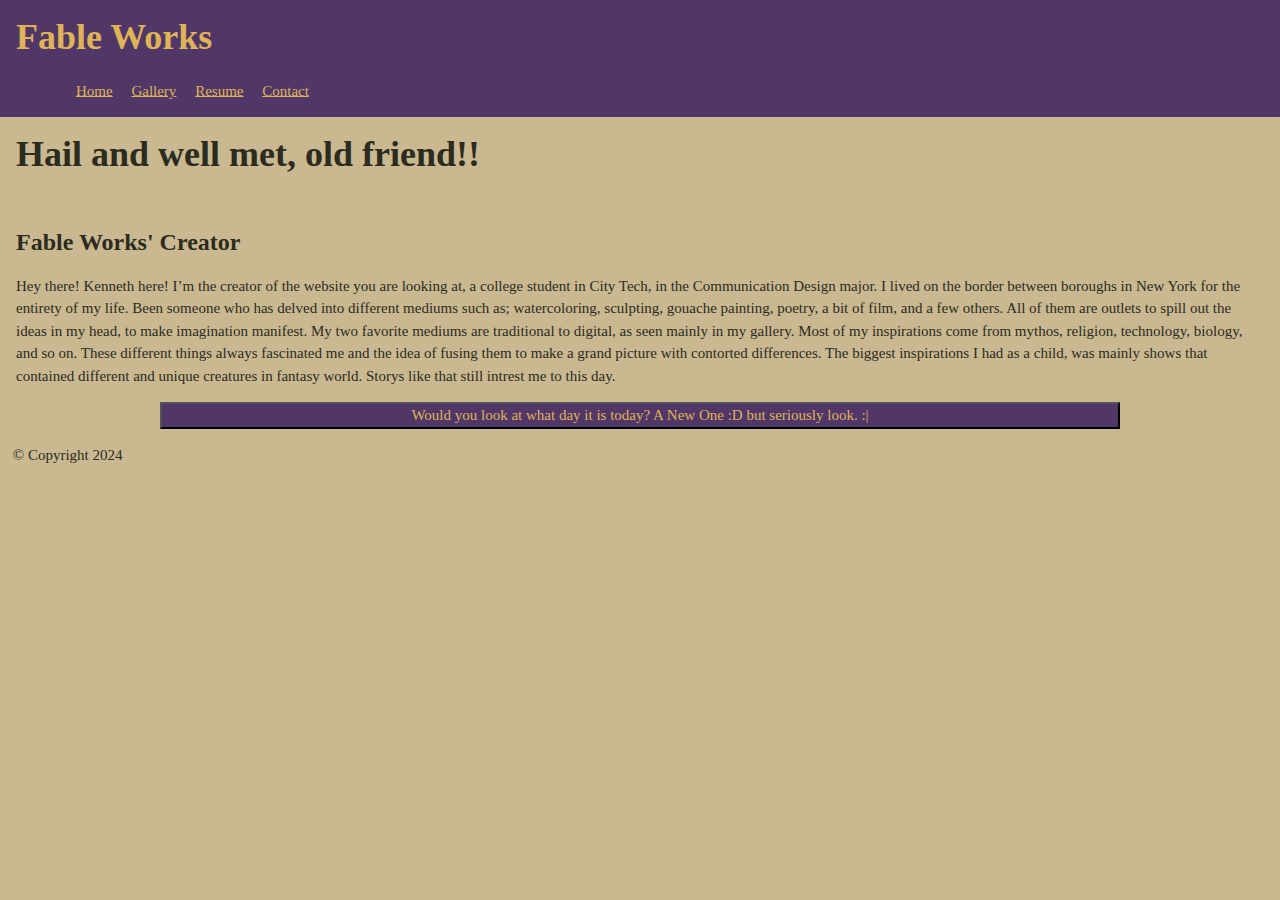
==== commit de5c8d49: "Add files via upload" ====
--- a/index.html
+++ b/index.html
@@ -35,7 +35,17 @@
 <!-- w3-container adds 16 pixels of padding around each element -->
             <br>
             <h3>Fable Works' Creator</h3>
-            <p> God Help Me</p>
+            <p> Hey there! Kenneth here! 
+                I’m the creator of the website you are looking at, a college student in City Tech, in the Communication Design major. 
+                I lived on the border between boroughs in New York for the entirety of my life. 
+                Been someone who has delved into different mediums such as; watercoloring, sculpting, gouache painting, poetry, a bit of film, and a few others.
+                All of them are outlets to spill out the ideas in my head, to make imagination manifest. 
+                My two favorite mediums are traditional to digital, as seen mainly in my gallery. 
+                Most of my inspirations come from mythos, religion, technology, biology, and so on. 
+                These different things always fascinated me and the idea of fusing them to make a grand picture with contorted differences. 
+                The biggest inspirations I had as a child, was mainly shows that contained different and unique creatures in fantasy world.
+                Storys like that still intrest me to this day. 
+                </p>
             <!-- <p>&lt;section class="w3-row"&gt;<br> -->
             <!--&lt;article class="w3-col s12 m4 l4"&gt;</p> -->
             </section>  
